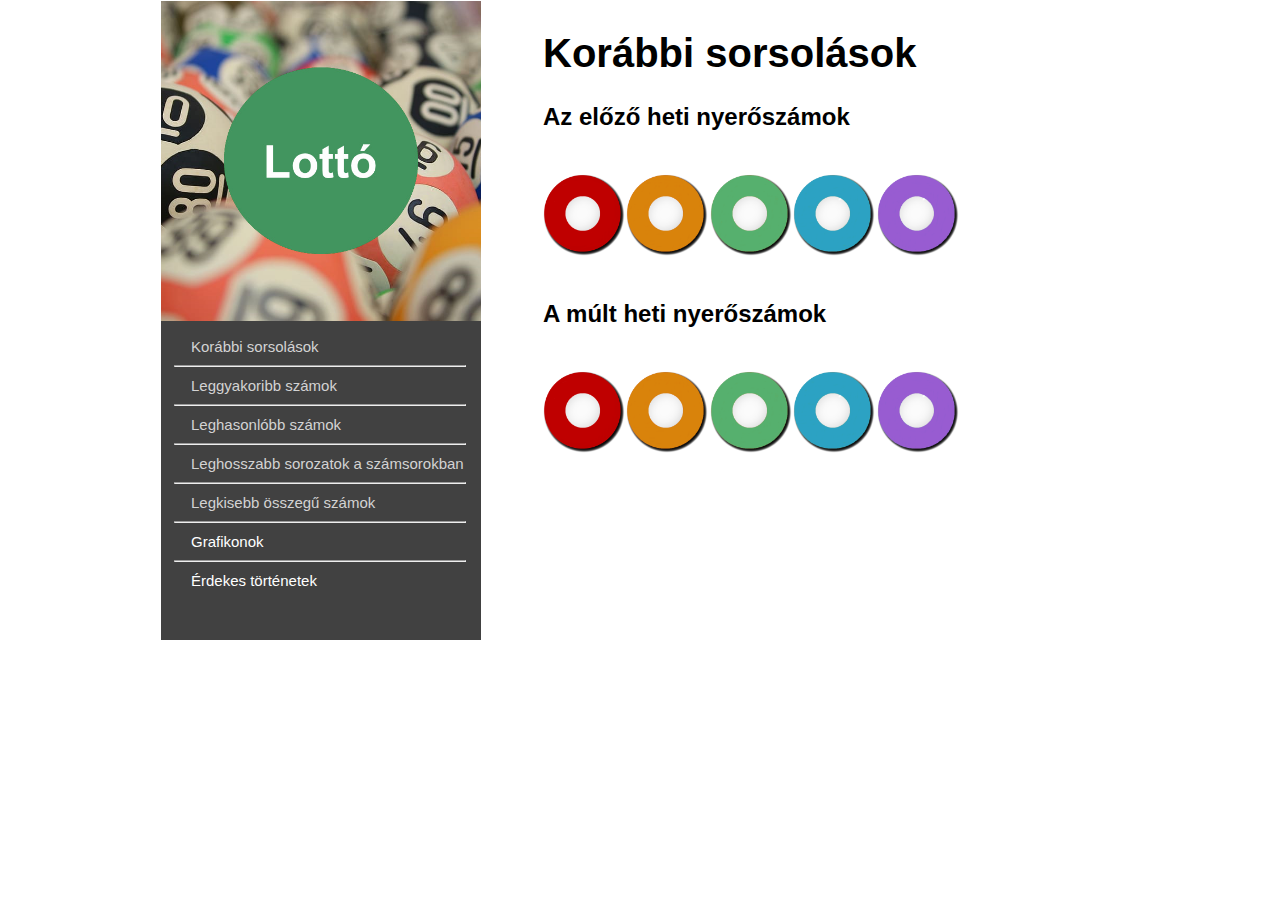
==== index.html @ 06106d0c "navbar linkek javítása" ====
<!DOCTYPE html>
<html lang="hu">
<head>
    <meta charset="UTF-8">
    <meta name="viewport" content="width=device-width, initial-scale=1.0">
    <link rel="stylesheet" href="./css/style.css">
    <link rel="stylesheet" href="./css/index.css">
    <title>Lottó</title>
</head>
<body>

<table>
    <tr>
        <td class="table-aside">
            <aside>
                <div class="aside-background-container"><img src="./img/hatter_szerkesztett.jpg" alt=""></div>

                <nav>
                    <ul>
                        <li><a href="index.html">Korábbi sorsolások</a></li>
                        <hr>
                        <li><a href="./pages/leggyak_szamok.html">Leggyakoribb számok</a></li>
                        <hr>
                        <li><a href="./pages/leghasonlobb_szsor.html">Leghasonlóbb számok</a></li>
                        <hr>
                        <li><a href="./pages/leghosszabb_sorozat.html">Leghosszabb sorozatok a számsorokban</a></li>
                        <hr>
                        <li><a href="./pages/legkisebb_osszegu.html">Legkisebb összegű számok</a></li>
                        <hr>
                        <li><a href="#"></a>Grafikonok</li>
                        <hr>
                        <li><a href="#"></a>Érdekes történetek</li>
                    </ul>
                </nav>
                
            </aside>
        </td>
        <td class="table-main">
            <main>
                <h1>Korábbi sorsolások</h1>

                <h2>Az előző heti nyerőszámok</h2>

                <div class="result-display">
                    <div class="one"><p id="recent-one"></p></div>
                    <div class="two"><p id="recent-two"></p></div>
                    <div class="three"><p id="recent-three"></p></div>
                    <div class="four"><p id="recent-four"></p></div>
                    <div class="five"><p id="recent-five"></p></div>
                </div>

                <h2>A múlt heti nyerőszámok</h2>

                <div class="result-display">
                    <div class="one"><p id="last-one"></p></div>
                    <div class="two"><p id="last-two"></p></div>
                    <div class="three"><p id="last-three"></p></div>
                    <div class="four"><p id="last-four"></p></div>
                    <div class="five"><p id="last-five"></p></div>
                </div>
            </main>
        </td>
    </tr>
</table>

    <script src="js/jquery.js"></script>
    <script src="js/index.js" type="module"></script>
</body>
</html>
---- css/style.css ----
body {
    width: 960px;
    margin: auto;
    font-family: Arial, Helvetica, sans-serif;
}

h1 {
    font-size: 40px;
}

table {
    width: 960px;
}

.table-aside {
    width: 320px;
}

table, tr, td {
    border-collapse: collapse;
}

aside {
    width: 320px;
}

.table-aside li {
    font-size: 15px;
}

.aside-background-container img {
    width: 320px;
    height: 320px;
    object-fit: cover;
}

nav {
    background-color: rgb(65, 65, 65);
    padding: 1px 0px 35px 0px;
    margin-top: -4px;
    color: white;
}

nav ul {
    list-style: none;
    margin-left: -10px;
}

nav ul li {
    margin: 10px 0px;
}

nav hr {
    margin-left: -17px;
    width: 100%;
}

a:hover, a:visited, a:link, a:active
{
    text-decoration: none;
    color: lightgray;
}


hr {
    color: rgb(80, 80, 80);
}

.table-main main {
    position: relative;
    bottom: 80px;
    left: 60px;
}

.one {
    background-image: url(../img/piros_golyo.png);
    background-size: cover;
}

.two {
    background-image: url(../img/sarga_golyo.png);
    background-size: cover;
}

.three {
    background-image: url(../img/zold_golyo.png);
    background-size: cover;
}

.four {
    background-image: url(../img/kek_golyo.png);
    background-size: cover;
}

.five {
    background-image: url(../img/lila_golyo.png);
    background-size: cover;
}
---- css/index.css ----
.result-display p {
    display: inline;
    font-weight: bold;
    position: relative;
    left: 34px;
    top: 33px;
}

.result-display div {
    display: inline-block;
    margin: 20px -3px;
    height: 85px;
    width: 85px;
}
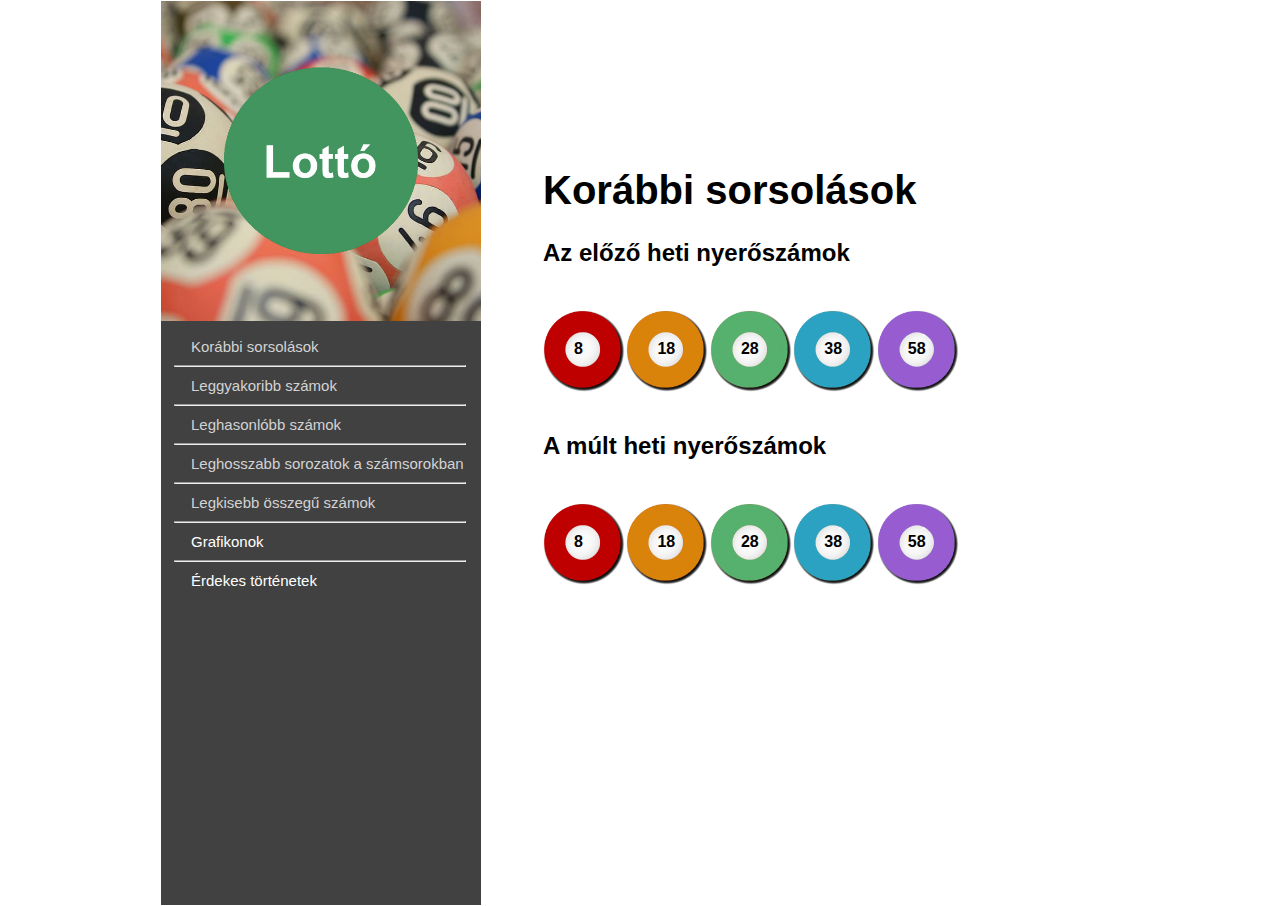
==== commit 9d74a604: "Kezőértékek offline munkához" ====
--- a/index.html
+++ b/index.html
@@ -42,21 +42,21 @@
                 <h2>Az előző heti nyerőszámok</h2>
 
                 <div class="result-display">
-                    <div class="one"><p id="recent-one"></p></div>
-                    <div class="two"><p id="recent-two"></p></div>
-                    <div class="three"><p id="recent-three"></p></div>
-                    <div class="four"><p id="recent-four"></p></div>
-                    <div class="five"><p id="recent-five"></p></div>
+                    <div class="one"><p id="recent-one">8</p></div>
+                    <div class="two"><p id="recent-two">18</p></div>
+                    <div class="three"><p id="recent-three">28</p></div>
+                    <div class="four"><p id="recent-four">38</p></div>
+                    <div class="five"><p id="recent-five">58</p></div>
                 </div>
 
                 <h2>A múlt heti nyerőszámok</h2>
 
                 <div class="result-display">
-                    <div class="one"><p id="last-one"></p></div>
-                    <div class="two"><p id="last-two"></p></div>
-                    <div class="three"><p id="last-three"></p></div>
-                    <div class="four"><p id="last-four"></p></div>
-                    <div class="five"><p id="last-five"></p></div>
+                    <div class="one"><p id="last-one">8</p></div>
+                    <div class="two"><p id="last-two">18</p></div>
+                    <div class="three"><p id="last-three">28</p></div>
+                    <div class="four"><p id="last-four">38</p></div>
+                    <div class="five"><p id="last-five">58</p></div>
                 </div>
             </main>
         </td>
--- a/css/style.css
+++ b/css/style.css
@@ -36,7 +36,7 @@
 
 nav {
     background-color: rgb(65, 65, 65);
-    padding: 1px 0px 35px 0px;
+    padding: 1px 0px 300px 0px;
     margin-top: -4px;
     color: white;
 }
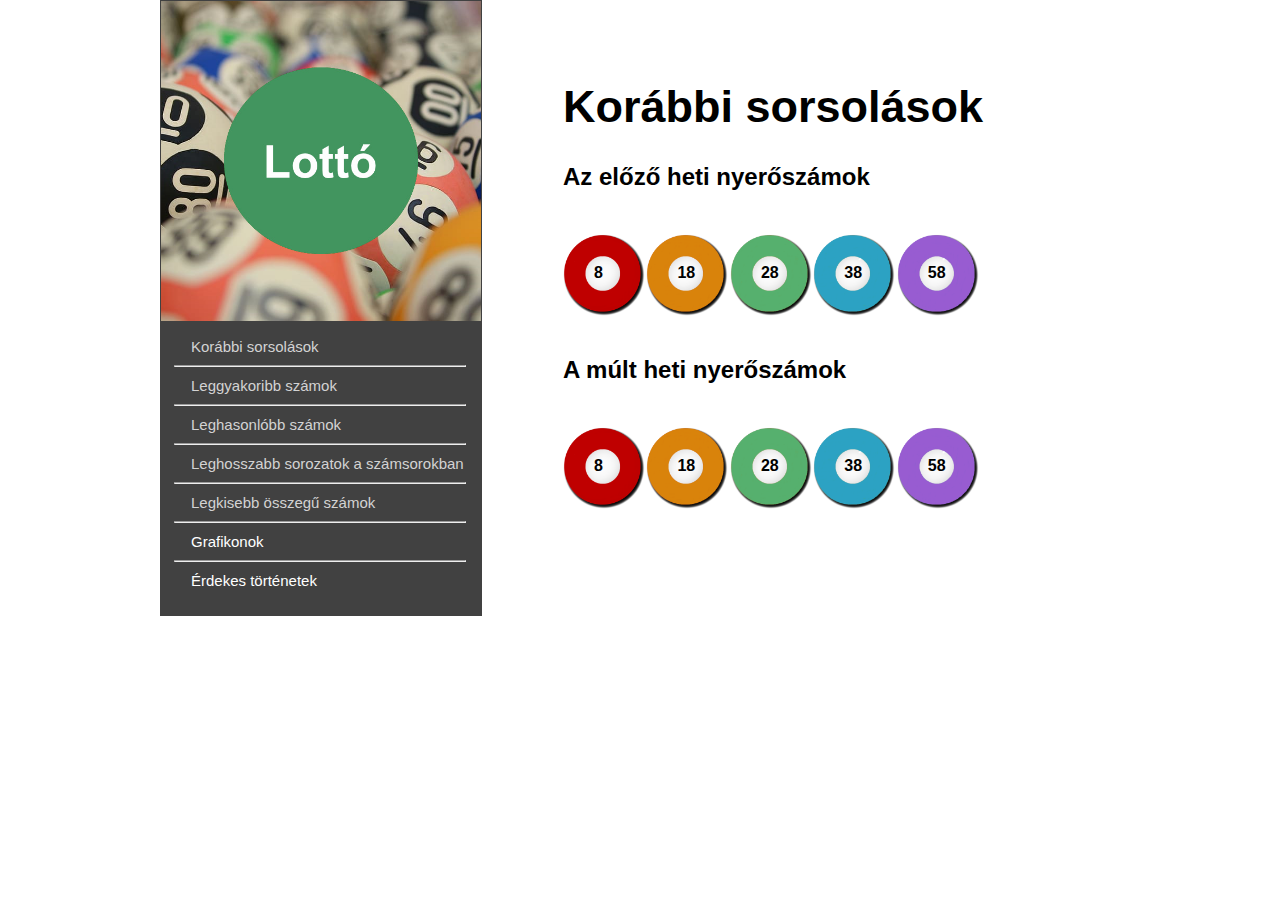
==== commit 8ea8dcdf: "Könyvtárstruktúra mod./feles. fájlok törlés" ====
--- a/index.html
+++ b/index.html
@@ -13,7 +13,7 @@
     <tr>
         <td class="table-aside">
             <aside>
-                <div class="aside-background-container"><img src="./img/hatter_szerkesztett.jpg" alt=""></div>
+                <div class="aside-background-container"><img src="./resources/img/hatter_szerkesztett.jpg" alt=""></div>
 
                 <nav>
                     <ul>
@@ -63,7 +63,7 @@
     </tr>
 </table>
 
-    <script src="js/jquery.js"></script>
+    <script src="./js/library/jquery.js"></script>
     <script src="js/index.js" type="module"></script>
 </body>
 </html>--- a/css/style.css
+++ b/css/style.css
@@ -5,7 +5,7 @@
 }
 
 h1 {
-    font-size: 40px;
+    font-size: 45px;
 }
 
 table {
@@ -14,6 +14,9 @@
 
 .table-aside {
     width: 320px;
+    height: 500px;
+    vertical-align: top;
+    background-color: rgb(65, 65, 65);
 }
 
 table, tr, td {
@@ -22,6 +25,7 @@
 
 aside {
     width: 320px;
+    height: auto;
 }
 
 .table-aside li {
@@ -35,8 +39,7 @@
 }
 
 nav {
-    background-color: rgb(65, 65, 65);
-    padding: 1px 0px 300px 0px;
+    padding: 1px 0px 10px 0px;
     margin-top: -4px;
     color: white;
 }
@@ -66,33 +69,37 @@
     color: rgb(80, 80, 80);
 }
 
-.table-main main {
-    position: relative;
-    bottom: 80px;
-    left: 60px;
+.table-main {
+    vertical-align: top;
 }
 
+main {
+    margin: 80px 0px 0px 80px;
+}
+
+
+
 .one {
-    background-image: url(../img/piros_golyo.png);
+    background-image: url(../resources/img/piros_golyo.png);
     background-size: cover;
 }
 
 .two {
-    background-image: url(../img/sarga_golyo.png);
+    background-image: url(../resources/img/sarga_golyo.png);
     background-size: cover;
 }
 
 .three {
-    background-image: url(../img/zold_golyo.png);
+    background-image: url(../resources/img/zold_golyo.png);
     background-size: cover;
 }
 
 .four {
-    background-image: url(../img/kek_golyo.png);
+    background-image: url(../resources/img/kek_golyo.png);
     background-size: cover;
 }
 
 .five {
-    background-image: url(../img/lila_golyo.png);
+    background-image: url(../resources/img/lila_golyo.png);
     background-size: cover;
 }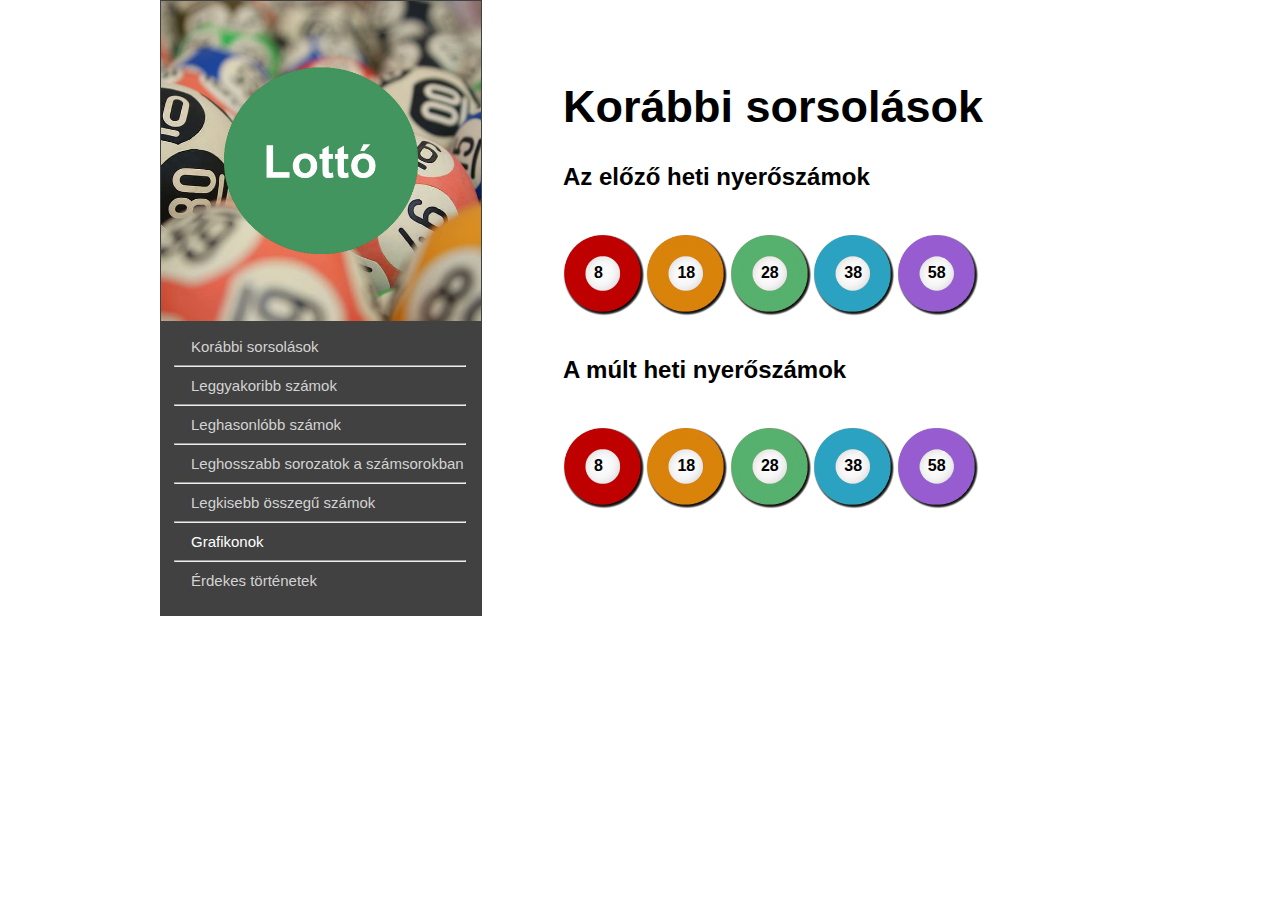
==== commit 48a38a0b: "link elírás javítása" ====
--- a/index.html
+++ b/index.html
@@ -29,7 +29,7 @@
                         <hr>
                         <li><a href="#"></a>Grafikonok</li>
                         <hr>
-                        <li><a href="#"></a>Érdekes történetek</li>
+                        <li><a href="./pages/lotto_tortenetek.html">Érdekes történetek</a></li>
                     </ul>
                 </nav>
                 
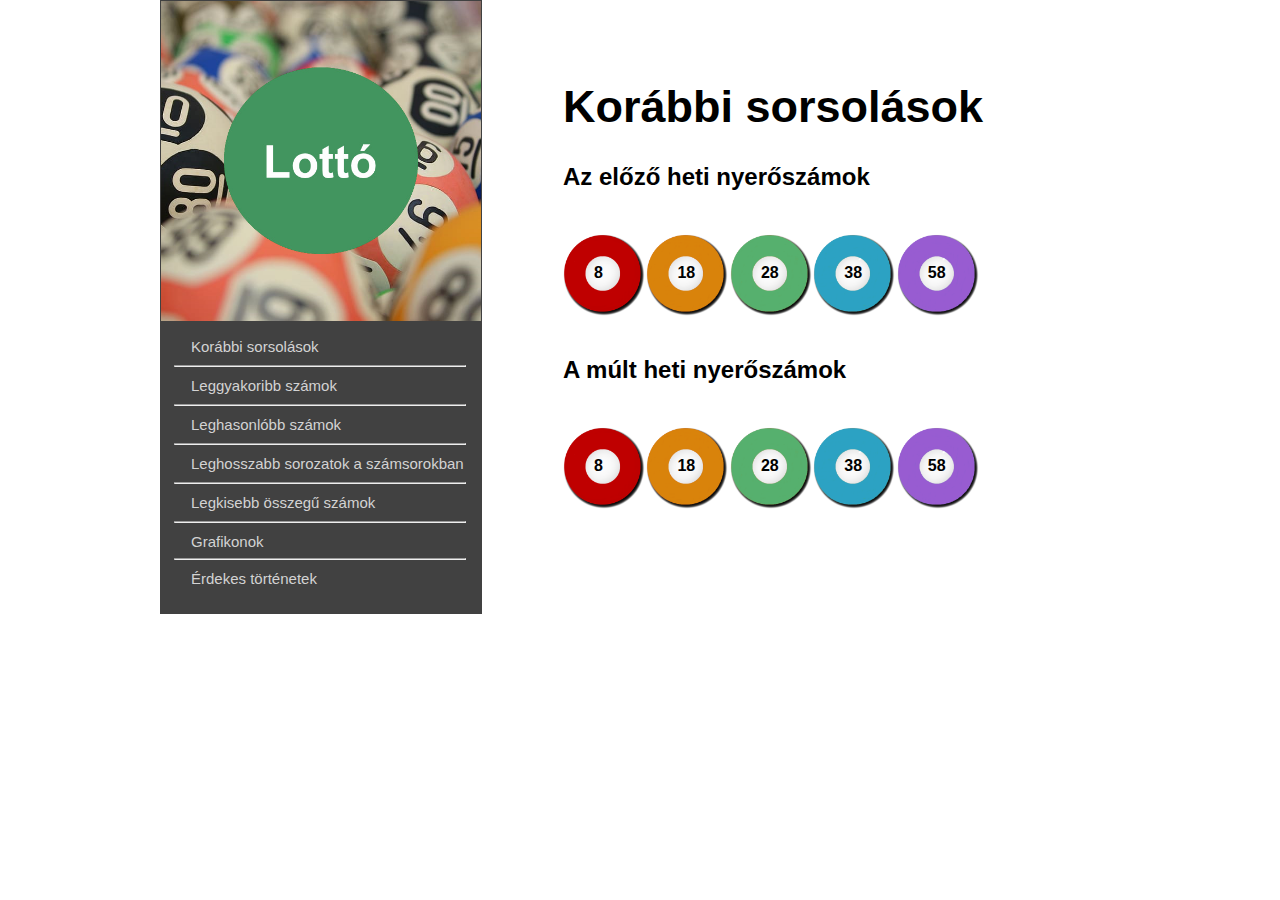
==== commit 16dd254a: "Linkek javítása" ====
--- a/index.html
+++ b/index.html
@@ -27,7 +27,7 @@
                         <hr>
                         <li><a href="./pages/legkisebb_osszegu.html">Legkisebb összegű számok</a></li>
                         <hr>
-                        <li><a href="#"></a>Grafikonok</li>
+                        <li><a href="./pages/grafikon_huzasok.html">Grafikonok</a</li>
                         <hr>
                         <li><a href="./pages/lotto_tortenetek.html">Érdekes történetek</a></li>
                     </ul>
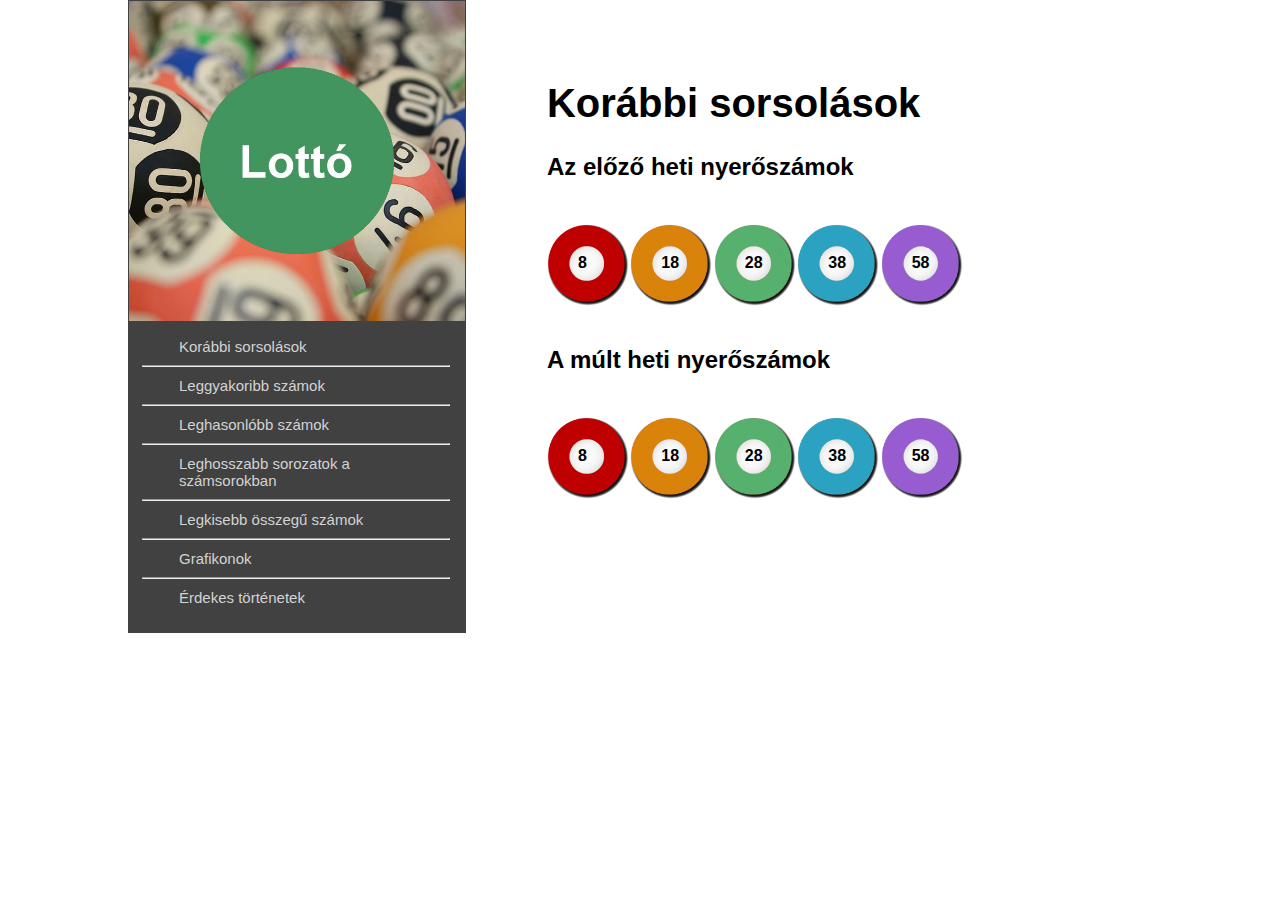
==== commit b2069479: "Egy <hr> javítása" ====
--- a/index.html
+++ b/index.html
@@ -27,7 +27,7 @@
                         <hr>
                         <li><a href="./pages/legkisebb_osszegu.html">Legkisebb összegű számok</a></li>
                         <hr>
-                        <li><a href="./pages/grafikon_huzasok.html">Grafikonok</a</li>
+                        <li><a href="./pages/grafikon_huzasok.html">Grafikonok</a></li>
                         <hr>
                         <li><a href="./pages/lotto_tortenetek.html">Érdekes történetek</a></li>
                     </ul>
--- a/css/style.css
+++ b/css/style.css
@@ -1,19 +1,19 @@
 body {
-    width: 960px;
+    width: 80%;
     margin: auto;
     font-family: Arial, Helvetica, sans-serif;
 }
 
 h1 {
-    font-size: 45px;
+    font-size: 40px;
 }
 
 table {
-    width: 960px;
+    width: 100%;
 }
 
 .table-aside {
-    width: 320px;
+    width: 33%;
     height: 500px;
     vertical-align: top;
     background-color: rgb(65, 65, 65);
@@ -24,7 +24,7 @@
 }
 
 aside {
-    width: 320px;
+    width: 100%;
     height: auto;
 }
 
@@ -33,7 +33,7 @@
 }
 
 .aside-background-container img {
-    width: 320px;
+    width: 100%;
     height: 320px;
     object-fit: cover;
 }
@@ -50,7 +50,7 @@
 }
 
 nav ul li {
-    margin: 10px 0px;
+    margin: 10px 20px;
 }
 
 nav hr {
@@ -75,6 +75,10 @@
 
 main {
     margin: 80px 0px 0px 80px;
+}
+
+p {
+    text-align: justify;
 }
 
 
